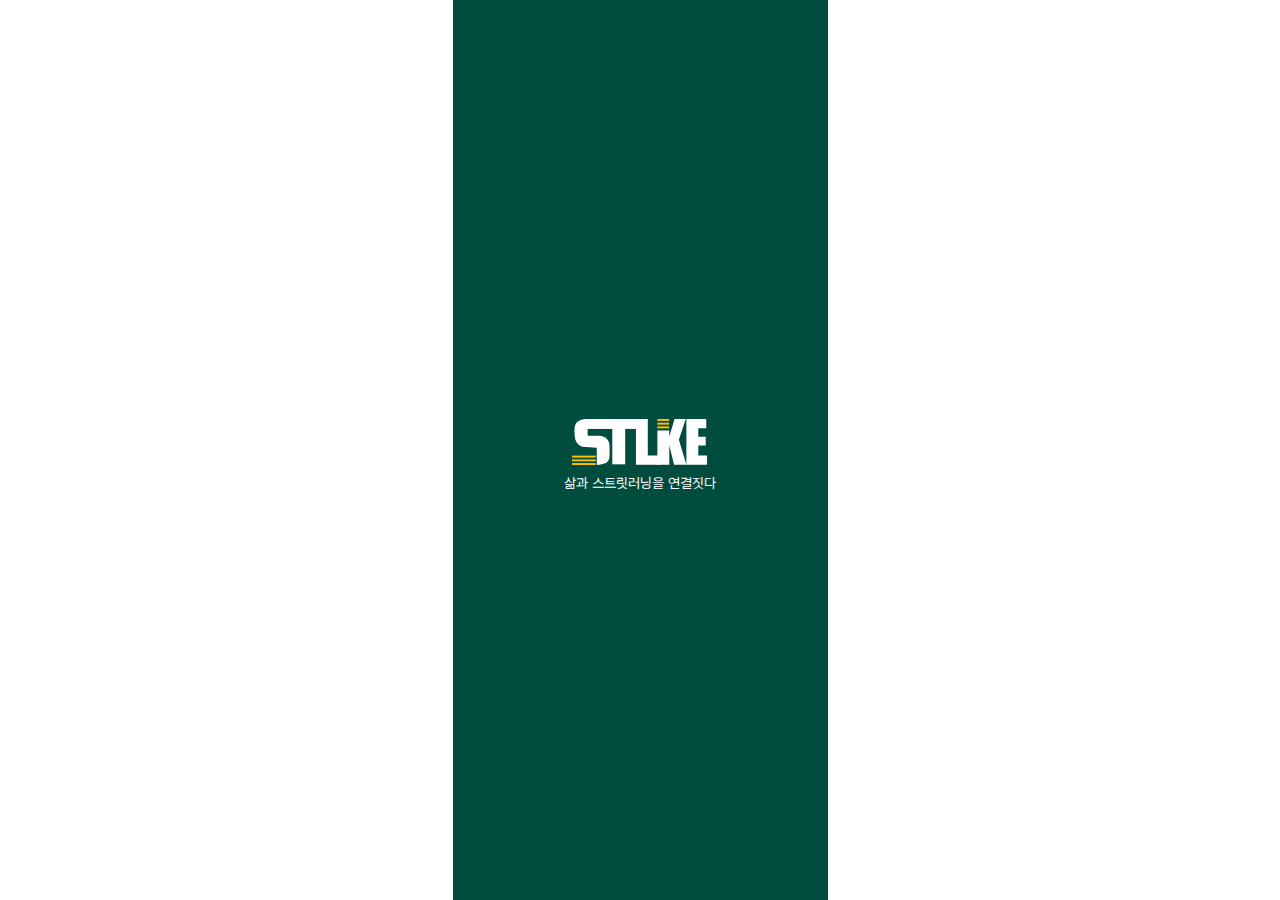
==== index.html @ 9b87cdf7 "splash, onboard" ====
<!DOCTYPE html>
<html lang="en">
  <head>
    <meta charset="UTF-8" />
    <meta name="viewport" content="width=device-width, initial-scale=1.0" />
    <title>STRIKE</title>
    <!-- FONT -->
    <link rel="stylesheet" href="css/font.css" />

    <!-- CSS -->
    <link rel="stylesheet" href="css/reset.css" />
    <link rel="stylesheet" href="css/common.css" />
    <link rel="stylesheet" href="css/style.css" />
  </head>
  <body>
    <div id="wrap" class="splash">
      <img src="img/common/logo.svg" alt="strike" />
      <p>삶과 스트릿러닝을 연결짓다</p>
    </div>
  </body>
  <script>
    setTimeout("move_page()", 2000); //2초후에 move_page함수실행
    function move_page() {
      location.href = "sub/onboard/onboard.html"; // 페이지 이동
    }
  </script>
</html>
---- css/font.css ----
@font-face {
  font-family: "Pretendard";
  src: url("../font/Pretendard-Light.woff2") format("woff2"),
    url("../font/Pretendard-Light.woff") format("woff");
  font-weight: 300;
  font-style: normal;
  font-display: swap;
}

@font-face {
  font-family: "Pretendard";
  src: url("../font/Pretendard-Medium.woff2") format("woff2"),
    url("../font/Pretendard-Medium.woff") format("woff");
  font-weight: 500;
  font-style: normal;
  font-display: swap;
}

@font-face {
  font-family: "Pretendard";
  src: url("../font/Pretendard-Bold.woff2") format("woff2"),
    url("../font/Pretendard-Bold.woff") format("woff");
  font-weight: 700;
  font-style: normal;
  font-display: swap;
}

@font-face {
  font-family: "Pretendard";
  src: url("../font/Pretendard-SemiBold.woff2") format("woff2"),
    url("../font/Pretendard-SemiBold.woff") format("woff");
  font-weight: 600;
  font-style: normal;
  font-display: swap;
}

@font-face {
  font-family: "Pretendard";
  src: url("../font/Pretendard-Regular.woff2") format("woff2"),
    url("../font/Pretendard-Regular.woff") format("woff");
  font-weight: 400;
  font-style: normal;
  font-display: swap;
}
---- css/common.css ----
@charset "utf-8";

body {
  display: flex;
  justify-content: center;
  font-size: 1.6rem;
  font-family: "Pretendard", sans-serif;
}

#wrap {
  min-width: 375px;
  width: 375px;
  height: 100vh;
}
---- css/style.css ----
@charset "utf-8";

:root {
  /*  COLOR  */
  --run-main-green: #004d40;
  --run-main-yellow: #ffcd29;
  --run-main-white: #ffffff;
}
#wrap {
  position: relative;
}
.splash {
  display: flex;
  justify-content: center;
  align-items: center;
  flex-direction: column;
  background: var(--run-main-green);
}
.splash img {
  animation: opacity 1s linear;
}
.splash p {
  color: var(--run-main-white);
  font-size: 1.4rem;
}

@keyframes opacity {
  0% {
    opacity: 0;
  }
  100% {
    opacity: 1;
  }
}

/* onboard */
.onboard-pagination {
  position: absolute;
  left: 50%;
  top: 40px;
}
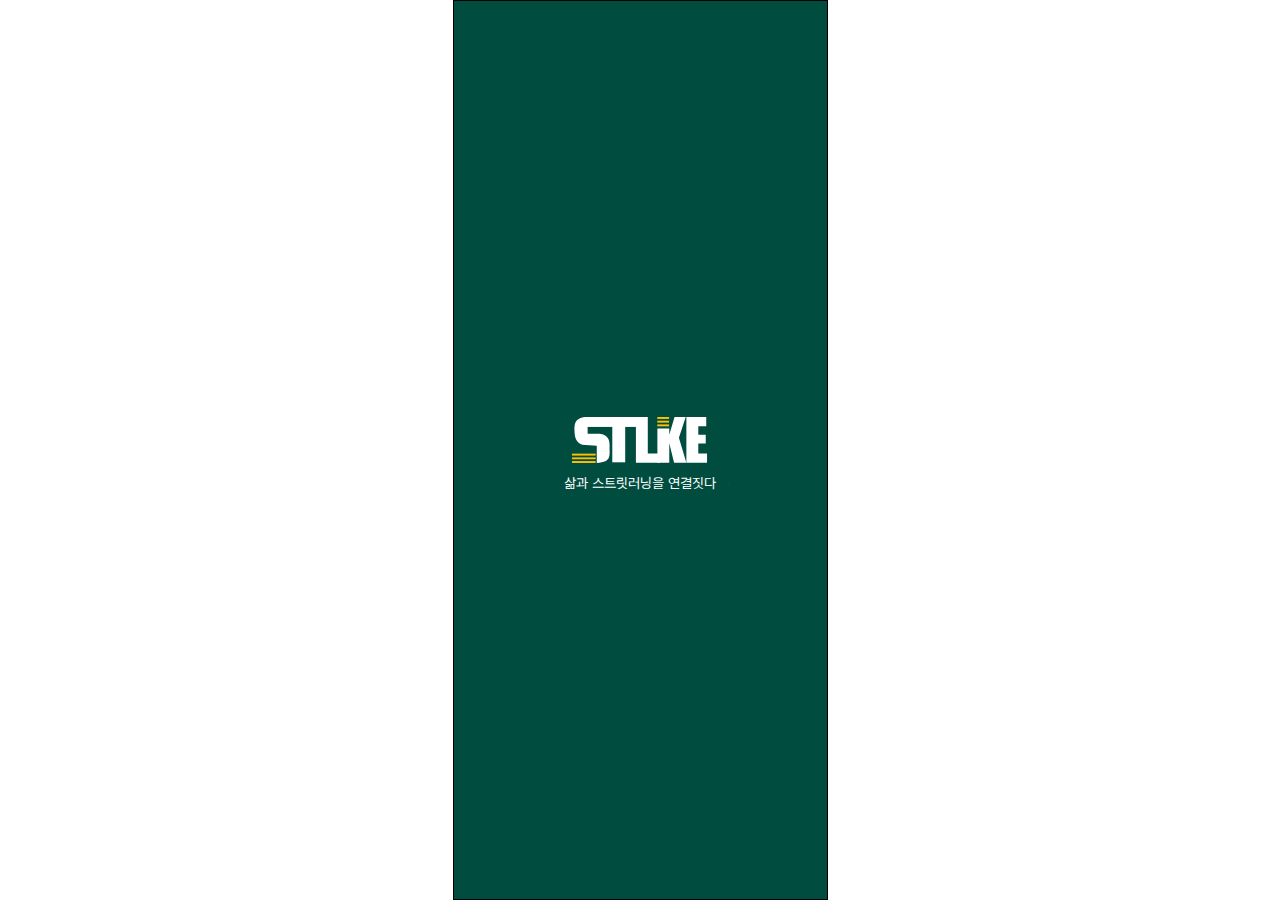
==== commit 6597c89d: "login,join" ====
--- a/index.html
+++ b/index.html
@@ -14,7 +14,7 @@
   </head>
   <body>
     <div id="wrap" class="splash">
-      <img src="img/common/logo.svg" alt="strike" />
+      <img src="img/common/logo-w.svg" alt="strike" />
       <p>삶과 스트릿러닝을 연결짓다</p>
     </div>
   </body>
--- a/css/common.css
+++ b/css/common.css
@@ -1,14 +1,70 @@
 @charset "utf-8";
-
 body {
   display: flex;
   justify-content: center;
   font-size: 1.6rem;
   font-family: "Pretendard", sans-serif;
+  line-height: 1.5;
 }
 
 #wrap {
+  position: relative;
   min-width: 375px;
   width: 375px;
   height: 100vh;
+  border: 1px solid #000;
+  overflow: hidden;
 }
+.btn_wrap {
+  position: absolute;
+  width: 100%;
+  padding: 40px 0 20px;
+  background: var(--run-main-white);
+  z-index: 2;
+}
+.btn {
+  width: 100%;
+  height: 50px;
+  background: var(--run-main-green);
+  color: var(--run-main-white);
+  border-radius: 10px;
+  font-size: 1.6rem;
+}
+.btn.under {
+  position: absolute;
+  left: 50%;
+  bottom: 54px;
+  transform: translateX(-50%);
+  width: calc(100% - 32px);
+}
+#header {
+  position: sticky;
+  background: var(--run-main-white) center;
+}
+#header .navigator {
+  display: flex;
+  justify-content: space-between;
+  align-items: center;
+  padding: 23px 16px;
+}
+#header a {
+  display: block;
+}
+#header .title {
+  position: absolute;
+  left: 50%;
+  transform: translateX(-50%);
+}
+#header .title h2 {
+  font-size: 1.8rem;
+  font-weight: 500;
+  color: #222;
+}
+#header.h-shadow {
+  box-shadow: 0px 2px 2px rgba(0, 0, 0, 0.1);
+}
+
+#main {
+  position: relative;
+  padding: 0 16px;
+}
--- a/css/style.css
+++ b/css/style.css
@@ -5,9 +5,10 @@
   --run-main-green: #004d40;
   --run-main-yellow: #ffcd29;
   --run-main-white: #ffffff;
-}
-#wrap {
-  position: relative;
+  --run-main-darkgray: #555555;
+  --run-main-gray: #999999;
+  --run-main-lightgray: #d9d9d9;
+  --run-main-lightgray02: #eeeeee;
 }
 .splash {
   display: flex;
@@ -36,6 +37,191 @@
 /* onboard */
 .onboard-pagination {
   position: absolute;
+  left: 50% !important;
+  top: 40px !important;
+  transform: translateX(-50%);
+  width: auto !important;
+}
+.swiper-pagination-bullet {
+  width: 8px;
+  height: 8px;
+  background: var(--run-main-gray);
+}
+.swiper-pagination-bullet-active {
+  background: var(--run-main-green) !important;
+}
+.onboard-txt {
+  margin-top: 80px;
+  text-align: center;
+}
+.onboard-txt h2 {
+  margin-bottom: 10px;
+  font-weight: 600;
+  font-size: 2.4rem;
+  color: var(--run-main-green);
+}
+.onboard-txt p {
+  font-size: 1.4rem;
+  color: var(--run-main-darkgray);
+}
+.onboard-img {
+  position: relative;
+  width: 100%;
+  height: 52vh;
+  margin-top: 40px;
+  overflow: hidden;
+}
+
+.onboard-img1 {
+  position: absolute;
+  width: 93%;
+  left: 54%;
+  transform: translateX(-50%);
+}
+.onboard-img2 {
+  position: absolute;
+  top: -140px;
   left: 50%;
-  top: 40px;
-}
+  transform: translateX(-50%);
+}
+.onboard-img3 {
+  position: absolute;
+  top: -48px;
+  left: 14px;
+  left: 50%;
+  transform: translateX(-50%);
+}
+@media (max-width: 320px) {
+  .onboard-img1 {
+    width: 73%;
+    left: 54%;
+    transform: translateX(-50%);
+  }
+  .onboard-img2 {
+    width: 420px;
+    top: -120px;
+  }
+
+  .onboard-img3 {
+    width: 80%;
+  }
+}
+
+/* login */
+.login-logo {
+  margin-top: 40px;
+  text-align: center;
+}
+.login {
+  margin: 60px auto 0;
+}
+.login input {
+  display: block;
+  width: 100%;
+  margin-bottom: 16px;
+  padding: 12px 16px;
+  border: 1px solid var(--run-main-lightgray);
+  border-radius: 10px;
+  outline: none;
+}
+.login input::placeholder {
+  color: var(--run-main-lightgray);
+}
+.login .pw-join {
+  display: flex;
+  justify-content: center;
+  gap: 16px;
+  margin-top: 16px;
+  font-size: 1.4rem;
+}
+.login .pw-join p {
+  color: var(--run-main-lightgray);
+}
+.login .pw-join a {
+  display: block;
+}
+input.login-pw {
+  margin-bottom: 32px;
+}
+
+.sns-login {
+  margin-top: 46px;
+  font-size: 1.4rem;
+  color: var(--run-main-gray);
+}
+.sns-login .line-box {
+  display: flex;
+  align-items: center;
+  gap: 8px;
+}
+.sns-login hr {
+  width: 150px;
+  height: 1px;
+  border: 1px solid var(--run-main-lightgray02);
+}
+.sns-login .sns {
+  display: flex;
+  justify-content: center;
+  gap: 8px;
+  margin-top: 16px;
+}
+
+/* join */
+.join h3 {
+  margin-top: 20px;
+}
+table {
+  width: 100%;
+  margin-top: 40px;
+  padding: 16px 0 24px;
+  border: 1px solid var(--run-main-lightgray02);
+  border-radius: 10px;
+  border-spacing: 0px;
+}
+#cbx_chkAll {
+  appearance: none;
+  width: 20px;
+  height: 20px;
+  margin-top: 6px;
+  margin-right: 12px;
+  background: url(../img/main/check_disable.svg) no-repeat left center;
+}
+#cbx_chkAll:checked {
+  background: url(../img/main/check_active.svg) no-repeat left center;
+}
+table tr {
+  display: flex;
+  align-items: center;
+}
+
+table thead tr {
+  padding: 0 16px 16px;
+  border-bottom: 1px solid var(--run-main-lightgray02);
+}
+table tbody tr:first-child {
+  padding: 24px 24px 0;
+}
+table tbody tr {
+  padding: 24px 24px 0;
+}
+
+table tr td:nth-child(2) {
+  margin: 0 auto 0 12px;
+  color: var(--run-main-gray);
+  font-size: 1.4rem;
+}
+table tr td:nth-child(3) {
+  text-decoration: underline;
+  color: var(--run-main-gray);
+  font-size: 1.4rem;
+}
+table input[type="checkbox"] {
+  appearance: none;
+  width: 18px;
+  height: 18px;
+  margin-top: 4px;
+  background: url(../img/main/check_disable_nobg.svg) no-repeat left center;
+}
+table input[type="checkbox"]:checked {
+  background: url(../img/main/check_active_nobg.svg) no-repeat left center;
+}
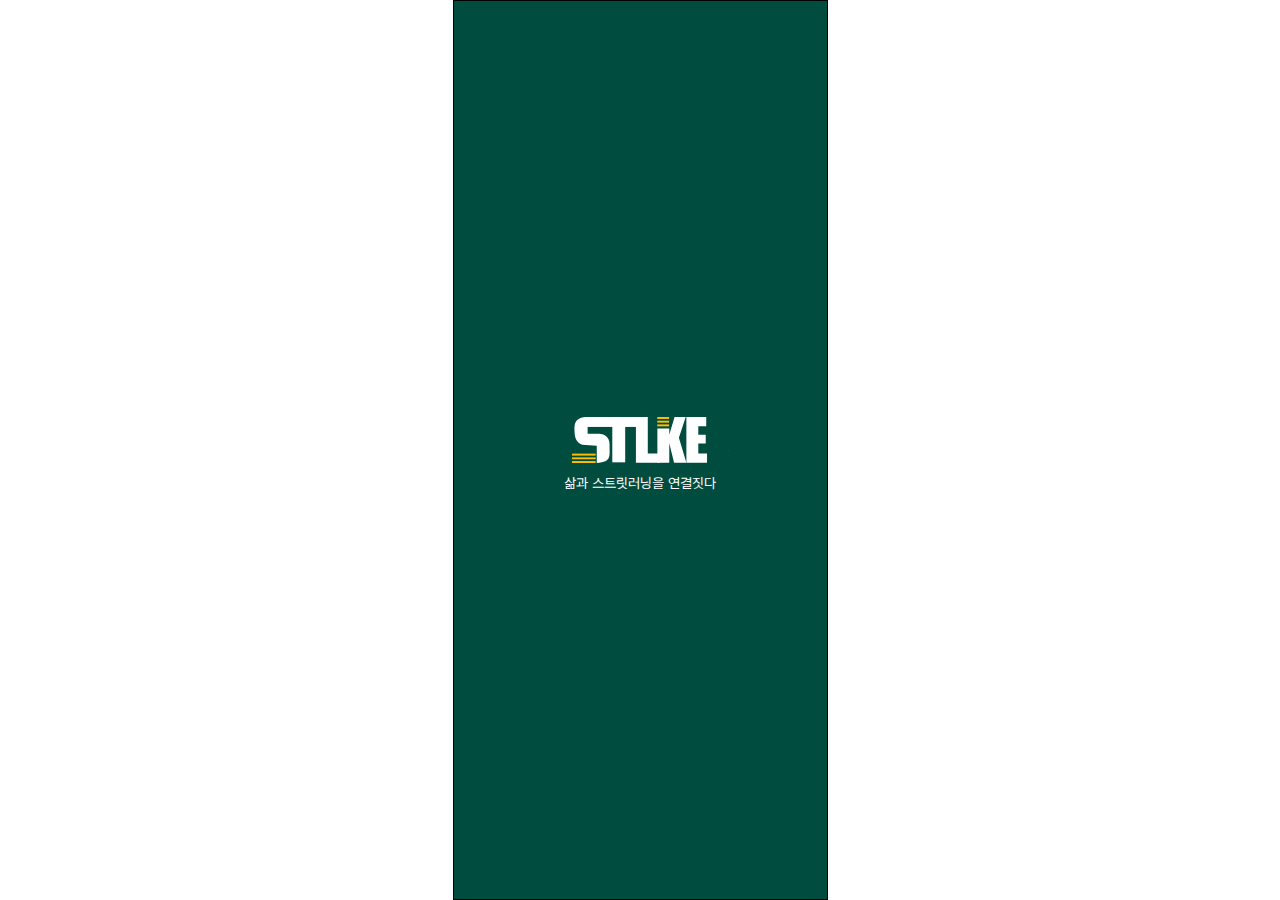
==== commit 5ddce546: "like merge" ====
--- a/index.html
+++ b/index.html
@@ -9,8 +9,9 @@
 
     <!-- CSS -->
     <link rel="stylesheet" href="css/reset.css" />
-    <link rel="stylesheet" href="css/common.css" />
-    <link rel="stylesheet" href="css/style.css" />
+    <link rel="stylesheet" href="../../css/common.css" />
+
+    <link rel="stylesheet" href="css/style2.css" />
   </head>
   <body>
     <div id="wrap" class="splash">
--- a/css/common.css
+++ b/css/common.css
@@ -1,70 +1,192 @@
 @charset "utf-8";
+
+/*reset.css에 버튼 background-color랑 border 값 없앴으여*/
+
 body {
   display: flex;
   justify-content: center;
+  /*이현_수정*/
+  color: var(--run-main-black);
+  line-height: 1.5;
   font-size: 1.6rem;
   font-family: "Pretendard", sans-serif;
-  line-height: 1.5;
 }
 
 #wrap {
-  position: relative;
   min-width: 375px;
   width: 375px;
   height: 100vh;
   border: 1px solid #000;
-  overflow: hidden;
 }
-.btn_wrap {
-  position: absolute;
-  width: 100%;
-  padding: 40px 0 20px;
+
+.inner {
+  padding: 0 16px;
+}
+
+/*탑 바(임시)*/
+#header {
+  position: fixed;
+  left: 50%;
+  top: 0;
+  width: 375px;
   background: var(--run-main-white);
-  z-index: 2;
+  transform: translateX(-50%);
+  z-index: 10;
 }
-.btn {
-  width: 100%;
-  height: 50px;
-  background: var(--run-main-green);
-  color: var(--run-main-white);
-  border-radius: 10px;
-  font-size: 1.6rem;
+#main {
+  padding: 70px 0 0;
 }
-.btn.under {
+
+.topbar {
+  position: relative;
+  display: flex;
+  height: 70px;
+  padding: 0 16px;
+  align-items: center;
+  box-shadow: 0px 2px 2px rgba(0, 0, 0, 0.1);
+}
+.topbar .btn_back {
+  width: 24px;
+  height: 24px;
+  font-size: 0;
+  background: url(../img/common/icon_back_small.svg) no-repeat center/cover;
+}
+.topbar h1 {
   position: absolute;
   left: 50%;
-  bottom: 54px;
+  top: 50%;
+  font-weight: 600;
+  font-size: 1.8rem;
+  color: var(--run-main-black);
+  transform: translate(-50%, -50%);
+}
+.topbar img {
+  width: 73px;
+}
+.topbar_main {
+  justify-content: end;
+}
+.topbar_sub {
+  justify-content: space-between;
+}
+.topbar_back {
+  justify-content: start;
+}
+
+.util {
+  display: flex;
+  gap: 16px;
+}
+.util a {
+  width: 24px;
+  height: 24px;
+  font-size: 0;
+  color: transparent;
+}
+.util .btn_bell {
+  background: url(../img/common/icon_bell_on.svg) no-repeat center/cover;
+}
+.util .btn_share {
+  background: url(../img/common/icon_share.svg) no-repeat center/cover;
+}
+.util .btn_setting {
+  background: url(../img/common/icon_setting.svg) no-repeat center/cover;
+}
+
+.util .btn_alarm {
+  background: url(../img/common/icon_alarm.svg) no-repeat center/cover;
+}
+/*바텀 바*/
+#nav_bar {
+  display: flex;
+  position: fixed;
+  left: 50%;
+  bottom: 0;
+  width: 375px;
+  height: 102px;
+  padding: 23px 40px;
+  align-items: start;
+  justify-content: space-between;
+  background: var(--run-main-white);
+  box-shadow: 0px -2px 2px rgba(0, 0, 0, 0.2);
   transform: translateX(-50%);
-  width: calc(100% - 32px);
+  z-index: 10;
 }
-#header {
-  position: sticky;
-  background: var(--run-main-white) center;
+#nav_bar li {
+  width: 24px;
+  height: 24px;
 }
-#header .navigator {
-  display: flex;
-  justify-content: space-between;
-  align-items: center;
-  padding: 23px 16px;
+#nav_bar li a {
+  display: block;
+  width: 100%;
+  height: 100%;
+  font-size: 0;
+  color: transparent;
 }
-#header a {
-  display: block;
+
+#nav_bar li:first-child a {
+  background: url(../img/common/icon_challenge_gray.svg);
 }
-#header .title {
-  position: absolute;
+#nav_bar li:nth-child(2) a {
+  background: url(../img/common/icon_routine_gray.svg);
+}
+#nav_bar li:nth-child(3) a {
+  background: url(../img/common/icon_home_gray.svg);
+}
+#nav_bar li:nth-child(4) a {
+  background: url(../img/common/icon_crew_gray.svg);
+}
+#nav_bar li:last-child a {
+  background: url(../img/common/icon_my_gray.svg);
+}
+
+#nav_bar li.active:first-child a {
+  background: url(../img/common/icon_challenge_green.svg);
+}
+#nav_bar li.active:nth-child(2) a {
+  background: url(../img/common/icon_routine_green.svg);
+}
+#nav_bar li.active:nth-child(3) a {
+  background: url(../img/common/icon_home_green.svg);
+}
+#nav_bar li.active:nth-child(4) a {
+  background: url(../img/common/icon_crew_green.svg);
+}
+#nav_bar li.active:last-child a {
+  background: url(../img/common/icon_my_green.svg);
+}
+
+/*하단 고정 버튼*/
+.btn_area {
+  position: fixed;
   left: 50%;
+  bottom: 0;
+  width: 375px;
+  padding: 20px 16px;
+  background: var(--run-main-white);
   transform: translateX(-50%);
 }
-#header .title h2 {
-  font-size: 1.8rem;
+.active .btn_btm {
+  display: block;
+  width: 343px;
+  height: 50px;
+  color: var(--run-main-white);
+  background: var(--run-main-green);
+  font-size: 1.6rem;
   font-weight: 500;
-  color: #222;
+  border-radius: 10px;
+  line-height: 50px;
+  text-align: center;
 }
-#header.h-shadow {
-  box-shadow: 0px 2px 2px rgba(0, 0, 0, 0.1);
+.default .btn_btm {
+  display: block;
+  width: 343px;
+  height: 50px;
+  color: var(--run-main-green);
+  background: var(--run-main-white);
+  font-weight: 500;
+  border: 2px solid var(--run-main-green);
+  border-radius: 10px;
+  line-height: 50px;
+  text-align: center;
 }
-
-#main {
-  position: relative;
-  padding: 0 16px;
-}
--- a/css/style2.css
+++ b/css/style2.css
@@ -0,0 +1,745 @@
+@charset "utf-8";
+
+:root {
+  /*  COLOR  */
+  --run-main-green: #004d40;
+  --run-main-yellow: #ffcd29;
+  --run-main-white: #ffffff;
+  --run-main-darkgray: #555555;
+  --run-main-gray: #999999;
+  --run-main-lightgray: #d9d9d9;
+  --run-main-lightgray02: #eeeeee;
+}
+
+/* Global */
+/* .btn {
+  max-width: 375px;
+  width: 100%;
+  height: 50px;
+  background: var(--run-main-green);
+  color: var(--run-main-white);
+  border-radius: 10px;
+  font-size: 1.6rem;
+}
+.btn.under {
+  position: absolute;
+  max-width: 343px;
+  width: calc(100% - 32px);
+  left: 50%;
+  bottom: 54px;
+  transform: translateX(-50%);
+} */
+
+input:not(input[type="checkbox"], input[type="radio"]) {
+  display: block;
+  width: 100%;
+  margin-bottom: 16px;
+  padding: 16px 12px;
+  border: 1px solid var(--run-main-lightgray);
+  border-radius: 10px;
+  outline: none;
+}
+input::placeholder {
+  color: var(--run-main-lightgray);
+}
+
+#wrap .side-padding {
+  padding: 70px 16px 0;
+}
+.tag {
+  display: inline-block;
+  padding: 4px 10px;
+  background: var(--run-main-white);
+  font-size: 1.2rem;
+  color: var(--run-main-green);
+  border: 1px solid var(--run-main-green);
+  border-radius: 50px;
+  color: var(--run-main-green);
+}
+.tag span {
+  font-size: 1.2rem;
+  font-weight: 500;
+}
+.tag img {
+  margin-top: 2px;
+  margin-right: 2px;
+  width: 12px;
+  height: 12px;
+}
+
+#main {
+  position: relative;
+  padding: 70px 16px 88px;
+}
+/* splash */
+.splash {
+  display: flex;
+  justify-content: center;
+  align-items: center;
+  flex-direction: column;
+  background: var(--run-main-green);
+}
+.splash img {
+  animation: opacity 1s linear;
+}
+.splash p {
+  color: var(--run-main-white);
+  font-size: 1.4rem;
+}
+
+@keyframes opacity {
+  0% {
+    opacity: 0;
+  }
+  100% {
+    opacity: 1;
+  }
+}
+
+/* onboard */
+.onboard-pagination {
+  position: absolute;
+  left: 50% !important;
+  top: 40px !important;
+  transform: translateX(-50%);
+  width: auto !important;
+}
+.swiper-pagination-bullet {
+  width: 8px;
+  height: 8px;
+  background: var(--run-main-gray);
+}
+.swiper-pagination-bullet-active {
+  background: var(--run-main-green) !important;
+}
+.onboard-txt {
+  margin-top: 80px;
+  text-align: center;
+}
+.onboard-txt h2 {
+  margin-bottom: 10px;
+  font-weight: 600;
+  font-size: 2.4rem;
+  color: var(--run-main-green);
+}
+.onboard-txt p {
+  font-size: 1.4rem;
+  color: var(--run-main-darkgray);
+}
+.onboard-img {
+  position: relative;
+  width: 100%;
+  height: 52vh;
+  margin-top: 40px;
+  overflow: hidden;
+}
+
+.onboard-img1 {
+  position: absolute;
+  width: 93%;
+  left: 54%;
+  transform: translateX(-50%);
+}
+.onboard-img2 {
+  position: absolute;
+  top: -140px;
+  left: 50%;
+  transform: translateX(-50%);
+}
+.onboard-img3 {
+  position: absolute;
+  top: -48px;
+  left: 14px;
+  left: 50%;
+  transform: translateX(-50%);
+}
+@media (max-width: 320px) {
+  .onboard-img1 {
+    width: 73%;
+    left: 54%;
+    transform: translateX(-50%);
+  }
+  .onboard-img2 {
+    width: 420px;
+    top: -120px;
+  }
+
+  .onboard-img3 {
+    width: 80%;
+  }
+}
+
+/* login */
+.login-wrap .topbar {
+  box-shadow: none;
+}
+.login-wrap #header h1 {
+  display: none;
+}
+.login-logo {
+  margin-top: 40px;
+  text-align: center;
+}
+.login {
+  margin: 60px auto 0;
+}
+
+.login .pw-join {
+  display: flex;
+  justify-content: center;
+  gap: 16px;
+  margin-top: 16px;
+  font-size: 1.4rem;
+}
+.login .pw-join p {
+  color: var(--run-main-lightgray);
+}
+.login .pw-join a {
+  display: block;
+}
+input.login-pw {
+  margin-bottom: 32px;
+}
+
+.sns-login {
+  margin-top: 46px;
+  font-size: 1.4rem;
+  color: var(--run-main-gray);
+}
+.sns-login .line-box {
+  display: flex;
+  align-items: center;
+  gap: 8px;
+}
+.sns-login hr {
+  width: 150px;
+  height: 1px;
+  border: 1px solid var(--run-main-lightgray02);
+}
+.sns-login .sns {
+  display: flex;
+  justify-content: center;
+  gap: 8px;
+  margin-top: 16px;
+}
+
+/* join */
+.join h3 {
+  margin-top: 20px;
+  font-weight: 600;
+  font-size: 1.8rem;
+}
+table {
+  width: 100%;
+  margin-top: 40px;
+  padding: 16px 0 24px;
+  border: 1px solid var(--run-main-lightgray02);
+  border-radius: 10px;
+  border-spacing: 0px;
+}
+#cbx_chkAll {
+  appearance: none;
+  width: 20px;
+  height: 20px;
+  margin-top: 6px;
+  margin-right: 12px;
+  background: url(../img/sub/check_disable.svg) no-repeat left center;
+}
+#cbx_chkAll:checked {
+  background: url(../img/sub/check_active.svg) no-repeat left center;
+}
+table tr {
+  display: flex;
+  align-items: center;
+}
+
+table thead tr {
+  padding: 0 16px 16px;
+  border-bottom: 1px solid var(--run-main-lightgray02);
+}
+table tbody tr:first-child {
+  padding: 24px 24px 0;
+}
+table tbody tr {
+  padding: 24px 24px 0;
+}
+
+table tr td:nth-child(2) {
+  margin: 0 auto 0 12px;
+  color: var(--run-main-gray);
+  font-size: 1.4rem;
+}
+table tr td:nth-child(3) {
+  text-decoration: underline;
+  color: var(--run-main-gray);
+  font-size: 1.4rem;
+}
+table input[type="checkbox"] {
+  appearance: none;
+  width: 18px;
+  height: 18px;
+  margin-top: 4px;
+  background: url(../img/sub/check_disable_nobg.svg) no-repeat left center;
+}
+table input[type="checkbox"]:checked {
+  background: url(../img/sub/check_active_nobg.svg) no-repeat left center;
+}
+.join-form {
+  margin-top: 40px;
+}
+.join-form legend {
+  font-size: 1.6rem;
+  font-weight: 500;
+  margin-bottom: 8px;
+}
+.br-up {
+  margin: 0;
+  background: url(../img/sub/eye.svg) no-repeat right 12px center;
+  border-radius: 10px 10px 0 0;
+}
+.br-bottom {
+  border-top: 0;
+  background: url(../img/sub/eye.svg) no-repeat right 12px center;
+  border-radius: 0 0 10px 10px;
+}
+.input-box {
+  position: relative;
+}
+.btn-check {
+  position: absolute;
+  padding: 16px 12px;
+  height: 50px;
+  top: 0;
+  right: 0;
+  border-radius: 0 10px 10px 0;
+  border: 1px solid var(--run-main-lightgray);
+  font-size: 1.4rem;
+  line-height: 0;
+  color: var(--run-main-darkgray);
+}
+.location {
+  background: url(../img/sub/location.svg) no-repeat right 12px center;
+}
+.dimmd {
+  display: none;
+  position: absolute;
+  left: translateX(-50%);
+  top: 0;
+  max-width: 375px;
+  width: 100%;
+  height: 100vh;
+  background: rgba(0, 0, 0, 0.2);
+  z-index: 2;
+}
+.pop-up {
+  position: absolute;
+  bottom: -100%;
+  width: 100%;
+  background: var(--run-main-white);
+  padding: 24px 16px 0;
+  border-radius: 20px 20px 0 0;
+  transition: all 0.5s;
+}
+.pop-up-top-txt {
+  display: flex;
+  justify-content: space-between;
+  align-items: center;
+}
+.pop-up-top-txt h3 {
+  font-size: 1.8rem;
+  font-weight: 600;
+}
+
+.pop-up-search-mgt {
+  margin-top: 16px;
+}
+.pop-up-search fieldset h4 {
+  font-size: 1.6rem;
+}
+.pop-up-search fieldset ul {
+  font-size: 1.4rem;
+}
+.pop-up-search fieldset:nth-child(2) {
+  margin-top: 36px;
+}
+.pop-up-search fieldset:nth-child(2) ul {
+  height: 326px;
+  overflow-y: scroll;
+}
+.pop-up-search fieldset:nth-child(2) ul::-webkit-scrollbar {
+  display: none;
+}
+.pop-up-search ul li {
+  padding: 16px 0;
+  border-bottom: 1px solid var(--run-main-lightgray02);
+}
+.pop-up-search ul li:hover {
+  background: var(--run-main-lightgray02);
+}
+.pop-up-search ul li:last-child {
+  border: 0;
+}
+.complete-join {
+  display: flex;
+  justify-content: center;
+  align-items: center;
+  position: absolute;
+  max-width: 375px;
+  width: 100%;
+  height: 100%;
+  background: url(../img/sub/complete-join.svg) no-repeat center/ cover;
+}
+
+.complete-join p {
+  font-size: 2.6rem;
+  color: var(--run-main-white);
+  font-weight: 600;
+  text-align: center;
+}
+.complete-join .btn_area {
+  background: transparent;
+}
+/* main */
+#wrap .home {
+  padding: 70px 0 88px;
+}
+.title img {
+  width: 73px;
+  height: 25px;
+}
+.util ul {
+  display: flex;
+  gap: 16px;
+}
+.main-running {
+  padding: 0 16px;
+}
+.main-running .percent {
+  position: relative;
+  text-align: center;
+}
+.main-running .percent-main {
+  position: absolute;
+  top: 100px;
+  left: 50%;
+  transform: translateX(-50%);
+}
+.percetn-txt {
+  margin-bottom: 25px;
+}
+.percetn-txt h3 {
+  font-size: 4rem;
+  font-weight: 600;
+}
+.percetn-txt h3 + span {
+  font-size: 1.6rem;
+  color: var(--run-main-gray);
+}
+.percent-car {
+  display: flex;
+  justify-content: center;
+  gap: 40px;
+  margin-bottom: 30px;
+}
+.percent-car h4 {
+  font-size: 2rem;
+  font-weight: 600;
+}
+.percent-car h4 + p {
+  color: var(--run-main-gray);
+  font-size: 1.4rem;
+  font-weight: 400;
+}
+.main-crew-btn-box {
+  display: flex;
+}
+.main-crew {
+  margin-top: 30px;
+}
+.main-crew-btn-box li {
+  width: 81px;
+  height: 35px;
+  font-size: 1.4rem;
+  text-align: center;
+  line-height: 32px;
+  color: var(--run-main-gray);
+  border: 1px solid var(--run-main-gray);
+  border-radius: 35px;
+}
+.main-crew-btn-box li.active {
+  color: var(--run-main-green);
+  border-color: var(--run-main-green);
+}
+
+.main-crew-list .main-crew-box {
+  display: flex;
+  width: 100%;
+  margin-top: 12px;
+  padding: 20px 16px;
+  border-radius: 10px;
+  box-shadow: 0 0 16px rgba(0, 0, 0, 0.1);
+}
+.main-crew-txt {
+  margin: 0 auto 0 20px;
+}
+.main-crew-txt h5 {
+  font-size: 1.6rem;
+  font-weight: 500;
+}
+.main-crew-txt > p {
+  font-size: 1.4rem;
+  font-weight: 400;
+  color: var(--run-main-darkgray);
+}
+.main-crew-txt-under {
+  margin-top: 17px;
+  font-size: 1.2rem;
+  color: var(--run-main-gray);
+}
+.main-crew-box .main-crew-d-day {
+  margin-top: 59px;
+  font-size: 1.4rem;
+  font-weight: 500;
+  color: var(--run-main-gray);
+}
+.main-crew-recommend-list {
+  padding: 15px 0 10px;
+}
+.main-crew-recommend-list li {
+  width: 100%;
+  height: 306px;
+  box-shadow: 0 0 16px rgba(0, 0, 0, 0.1);
+  border-radius: 10px;
+  overflow: hidden;
+}
+.mcr-img {
+  position: relative;
+}
+.mcr-img .tag {
+  position: absolute;
+  top: 12px;
+  left: 12px;
+}
+
+.home section {
+  margin-bottom: 30px;
+  padding: 0 16px;
+}
+.home section h4 {
+  font-size: 1.8rem;
+  font-weight: 600;
+  margin-bottom: 18px;
+}
+.home section:nth-of-type(2) h4,
+.home section:nth-of-type(3) h4 {
+  padding-left: 16px;
+}
+.home section:nth-of-type(2) {
+  padding: 15px 0 10px 0;
+}
+
+.home section:nth-of-type(3) {
+  padding: 0;
+}
+.home section:nth-of-type(4) {
+  padding: 15px 16px 10px 16px;
+}
+.home section:nth-of-type(2) > h4,
+.home section:nth-of-type(3) > h4 {
+  margin-bottom: 0;
+}
+.mcr-info {
+  padding: 16px 12px;
+  background: var(--run-main-white);
+}
+.mcr-title {
+  display: flex;
+}
+.mcr-title > img {
+  width: 40px;
+  height: 40px;
+}
+.mcr-title-txt h5 {
+  font-size: 1.4rem;
+  font-weight: 600;
+}
+.mcr-title-txt {
+  margin: 0 auto 0 12px;
+}
+.mcr-detail {
+  margin-top: 11px;
+}
+.mcr-detail p {
+  font-size: 1.4rem;
+  font-weight: 400;
+  overflow: hidden;
+  white-space: nowrap;
+  text-overflow: ellipsis;
+  word-break: break-all;
+  color: var(--run-main-darkgray);
+}
+
+.main-event-list {
+  padding: 15px 0 10px;
+}
+.main-event-list ul li {
+  height: 254px;
+  border-radius: 10px;
+  box-shadow: 0 0 16px rgba(0, 0, 0, 0.1);
+  overflow: hidden;
+}
+.me-img {
+  position: relative;
+}
+.me-img .tag {
+  position: absolute;
+  top: 14px;
+  left: 12px;
+  padding: 2px 12px;
+}
+.me-img .tag span {
+  font-size: 1.4rem;
+  font-weight: 600;
+}
+.me-img img {
+  width: 100%;
+  height: 100%;
+  object-fit: cover;
+}
+.mm-img {
+  position: relative;
+}
+.main-marathon {
+  position: relative;
+}
+.main-marathon-list ul li {
+  width: 342px;
+  height: 342px;
+  border-radius: 10px;
+}
+.main-marathon-list ul li:nth-child(1) {
+  background: linear-gradient(rgba(0, 0, 0, 0), rgba(0, 0, 0, 0.5)),
+    url(../img/main/marathon01.jpg);
+  background-repeat: no-repeat;
+  background-size: cover;
+  overflow: hidden;
+}
+.main-marathon-list ul li:nth-child(1) {
+  background: linear-gradient(rgba(0, 0, 0, 0), rgba(0, 0, 0, 0.5)),
+    url(../img/main/marathon01.jpg);
+  background-repeat: no-repeat;
+  background-size: cover;
+  overflow: hidden;
+}
+.main-marathon-list ul li:nth-child(2) {
+  background: linear-gradient(rgba(0, 0, 0, 0), rgba(0, 0, 0, 0.5)),
+    url(../img/main/marathon02.jpg);
+  background-repeat: no-repeat;
+  background-size: cover;
+  overflow: hidden;
+}
+
+.mm-txt {
+  padding: 272px 16px 20px;
+  color: var(--run-main-white);
+}
+.mm-txt h5 {
+  font-size: 1.8rem;
+  font-weight: 600;
+}
+.mm-txt p {
+  overflow: hidden;
+  white-space: nowrap;
+  text-overflow: ellipsis;
+  word-break: break-all;
+  font-size: 1.4rem;
+  font-weight: 400;
+}
+
+.marathon-pagination {
+  text-align: center;
+  margin-top: 4px;
+}
+.marathon-pagination .swiper-pagination-bullet {
+  width: 6px;
+  height: 6px;
+}
+.marathon-pagination .swiper-pagination-bullet-active {
+  width: 15px;
+  border-radius: 10px;
+  transition: all 0.5s;
+}
+.main-challenge-list {
+  padding: 24px 16px 12px;
+  box-shadow: 0 0 16px rgba(0, 0, 0, 0.1);
+  border-radius: 10px;
+}
+.main-challenge-list li:last-child .main-challenge-box {
+  border: 0;
+}
+.main-challenge h4 {
+  margin-bottom: 10px;
+  font-size: 1.8rem;
+  font-weight: 600;
+}
+.main-challenge h4 + p {
+  font-size: 1.4rem;
+  color: var(--run-main-gray);
+}
+.main-challenge-box {
+  display: flex;
+  width: 100%;
+  padding: 20px 0;
+  border-bottom: 1px solid var(--run-main-lightgray02);
+}
+.main-challenge-txt {
+  margin: 0 auto 0 20px;
+}
+.main-challenge-txt h5 {
+  font-size: 1.6rem;
+  font-weight: 500;
+}
+.main-challenge-txt > p {
+  font-size: 1.4rem;
+  font-weight: 400;
+  color: var(--run-main-darkgray);
+}
+.main-challenge-txt-under {
+  margin-top: 17px;
+  font-size: 1.2rem;
+  color: var(--run-main-gray);
+}
+.main-challenge-right {
+  display: flex;
+  flex-direction: column;
+  justify-content: space-between;
+}
+.main-challenge-box .main-challenge-d-day {
+  font-size: 1.4rem;
+  font-weight: 500;
+  color: var(--run-main-gray);
+}
+.more-content {
+  text-align: center;
+  padding: 28px 0 16px;
+}
+.more-content p {
+  font-size: 1.4rem;
+  font-weight: 500;
+  color: var(--run-main-darkgray);
+}
+.more-content .tag {
+  margin-top: 13px;
+  padding: 8px 16px;
+  font-size: 1.4rem;
+  font-weight: 500;
+}
+
+/* running */
+
+.running #header {
+  background: transparent;
+}
+.running {
+  background: url(../img/sub/running-map.jpg) no-repeat top center/cover;
+}
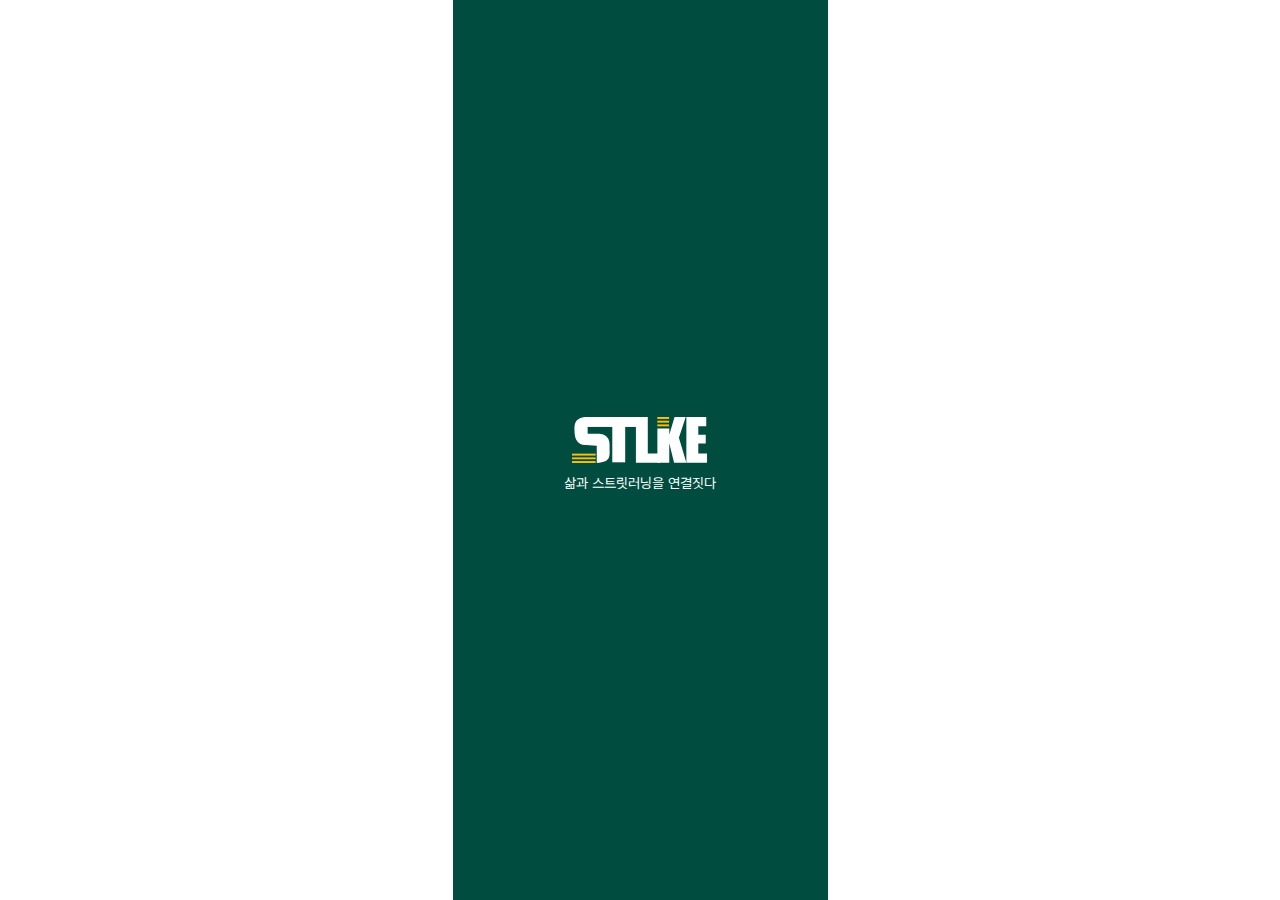
==== commit 0203e784: "splash edit" ====
--- a/index.html
+++ b/index.html
@@ -9,8 +9,7 @@
 
     <!-- CSS -->
     <link rel="stylesheet" href="css/reset.css" />
-    <link rel="stylesheet" href="../../css/common.css" />
-
+    <link rel="stylesheet" href="css/common.css" />
     <link rel="stylesheet" href="css/style2.css" />
   </head>
   <body>
@@ -20,9 +19,9 @@
     </div>
   </body>
   <script>
-    setTimeout("move_page()", 2000); //2초후에 move_page함수실행
-    function move_page() {
-      location.href = "sub/onboard/onboard.html"; // 페이지 이동
-    }
+    // setTimeout("move_page()", 2000); //2초후에 move_page함수실행
+    // function move_page() {
+    //   location.href = "sub/onboard/onboard.html"; // 페이지 이동
+    // }
   </script>
 </html>
--- a/css/common.css
+++ b/css/common.css
@@ -1,7 +1,9 @@
 @charset "utf-8";
 
 /*reset.css에 버튼 background-color랑 border 값 없앴으여*/
-
+body::-webkit-scrollbar {
+  display: none;
+}
 body {
   display: flex;
   justify-content: center;
@@ -16,7 +18,6 @@
   min-width: 375px;
   width: 375px;
   height: 100vh;
-  border: 1px solid #000;
 }
 
 .inner {
@@ -190,3 +191,113 @@
   line-height: 50px;
   text-align: center;
 }
+
+[class*="btn"] {
+  cursor: pointer;
+}
+
+#menu_list {
+  display: flex;
+  top: 70px;
+  position: fixed;
+  max-width: 375px;
+  width: 100%;
+}
+#menu_list button.active {
+  color: var(--run-main-green);
+  border-bottom: 2px solid var(--run-main-green);
+}
+#menu_list button {
+  display: flex;
+  width: calc(100% / 2);
+  height: 50px;
+  align-items: center;
+  justify-content: center;
+  font-weight: 500;
+  color: var(--run-main-gray);
+}
+
+/*pop-up*/
+#dimmed {
+  display: none;
+}
+.dimmed {
+  position: fixed;
+  left: 50%;
+  top: 0;
+  width: 375px;
+  height: 100%;
+  display: flex;
+  align-items: center;
+  justify-content: center;
+  background: linear-gradient(rgba(0, 0, 0, 0.4), rgba(0, 0, 0, 0.4));
+  transform: translateX(-50%);
+  z-index: 6;
+}
+
+.popup01 {
+  position: relative;
+  width: calc(100% - 32px);
+  padding: 16px;
+  border-radius: 10px;
+  background: var(--run-main-white);
+  text-align: center;
+}
+
+.popup01 .btn_close {
+  position: absolute;
+  right: 16px;
+  top: 20px;
+  width: 14px;
+  height: 14px;
+  font-size: 0;
+  background: url(../img/common/icon_close.svg) no-repeat center/cover;
+  cursor: pointer;
+}
+.popup p {
+  display: inline-block;
+  padding: 2px 52px;
+  color: var(--run-main-white);
+  font-weight: 500;
+  font-size: 1.4rem;
+  border-radius: 50px;
+  background: var(--run-main-green);
+}
+
+.popup01 ul {
+  display: flex;
+  padding: 16px 0 0;
+  justify-content: space-between;
+}
+.popup ul li {
+  width: calc((100% - 16px) / 2);
+}
+.popup ul li a {
+  display: inline-block;
+  width: 100%;
+  padding: 16px;
+  font-size: 1.4rem;
+  border: 1px solid var(--run-main-lightgray02);
+  border-radius: 10px;
+}
+
+.popup01 ul li:first-child a::before {
+  content: "";
+  display: block;
+  margin: 0 auto 12px;
+  width: 50px;
+  height: 50px;
+  border-radius: 50%;
+  background: var(--run-main-lightgray02) url(../img/common/icon_run.svg)
+    no-repeat center/24px 24px;
+}
+.popup01 ul li:last-child a::before {
+  content: "";
+  display: block;
+  margin: 0 auto 12px;
+  width: 50px;
+  height: 50px;
+  border-radius: 50%;
+  background: var(--run-main-lightgray02) url(../img/common/icon_flag.svg)
+    no-repeat center/24px 24px;
+}
--- a/css/style2.css
+++ b/css/style2.css
@@ -9,6 +9,8 @@
   --run-main-gray: #999999;
   --run-main-lightgray: #d9d9d9;
   --run-main-lightgray02: #eeeeee;
+
+  --run-sub-green02: #4c935c;
 }
 
 /* Global */
@@ -69,7 +71,7 @@
 
 #main {
   position: relative;
-  padding: 70px 16px 88px;
+  padding: 70px 16px 60px;
 }
 /* splash */
 .splash {
@@ -320,10 +322,11 @@
 .location {
   background: url(../img/sub/location.svg) no-repeat right 12px center;
 }
-.dimmd {
+.dimmed {
   display: none;
   position: absolute;
-  left: translateX(-50%);
+  left: 50%;
+  transform: translateX(-50%);
   top: 0;
   max-width: 375px;
   width: 100%;
@@ -740,6 +743,157 @@
 .running #header {
   background: transparent;
 }
+.running .topbar {
+  box-shadow: none;
+}
 .running {
+  position: relative;
   background: url(../img/sub/running-map.jpg) no-repeat top center/cover;
 }
+.running #main {
+  padding: 70px 0 88px;
+}
+.gradient-bg {
+  display: flex;
+  flex-direction: column;
+  align-items: center;
+  gap: 20px;
+  position: fixed;
+  max-width: 375px;
+  width: 100%;
+  bottom: 0;
+  padding: 125px 0 55px;
+  background: linear-gradient(transparent 0%, #fff 50%);
+}
+.gradient-bg h2 {
+  font-size: 4rem;
+  font-weight: 600;
+}
+.running .count {
+  display: flex;
+  gap: 40px;
+  text-align: center;
+}
+.running .count p {
+  font-size: 2rem;
+  font-weight: 600;
+}
+.running .count p + span {
+  font-size: 1.4rem;
+  font-weight: 400;
+  color: var(--run-main-gray);
+}
+.running-btn-box .btn-shadow {
+  display: inline-block;
+  padding: 7px 10px;
+  box-shadow: 0 0 6px rgba(0, 0, 0, 0.1);
+  border-radius: 35px;
+  font-size: 1.4rem;
+  font-weight: 500;
+}
+.running-btn-box .btn-play {
+  display: inline-block;
+  width: 100px;
+  height: 100px;
+  margin: 0 20px;
+  line-height: 100px;
+  background: var(--run-main-yellow);
+  text-align: center;
+  border-radius: 100%;
+  font-size: 2.4rem;
+  font-weight: 600;
+}
+.current-location {
+  position: absolute;
+  right: 38px;
+  top: 320px;
+}
+.current-location-point-dot {
+  width: 16px;
+  height: 16px;
+  background: var(--run-main-green);
+  border: 2px solid var(--run-main-white);
+  border-radius: 50%;
+}
+.current-location-point-dot::before,
+.current-location-point-dot::after {
+  content: "";
+  position: absolute;
+  top: 74%;
+  left: 76%;
+  transform: translate(-50%, -50%);
+  background: #004d40;
+  margin-left: -12px;
+  margin-top: -12px;
+  width: 16px;
+  height: 16px;
+  border-radius: 50%;
+  animation: wave 3.5s infinite linear;
+}
+.current-location-point-dot::after {
+  opacity: 0;
+  animation: wave 3.5s 1.5s infinite linear;
+}
+.current-location-point {
+  position: absolute;
+  top: -7px;
+  left: 9px;
+  width: 8px;
+  height: 8px;
+  background: url(../img/sub/location-point.svg) no-repeat center;
+}
+@keyframes wave {
+  0% {
+    transform: scale(0);
+    opacity: 1;
+  }
+  100% {
+    transform: scale(3.5);
+    opacity: 0;
+  }
+}
+.pop-up-choose {
+  position: absolute;
+  top: 50%;
+  left: 50%;
+  transform: translate(-50%, -50%);
+  padding: 14px 16px 17px;
+  background: var(--run-main-white);
+  text-align: center;
+  border-radius: 10px;
+}
+.pop-up-choose h2 {
+  display: inline-block;
+  padding: 7px 0;
+  width: 187px;
+  margin-bottom: 16px;
+  background: var(--run-sub-green02);
+  font-size: 1.6rem;
+  font-weight: 500;
+  color: var(--run-main-white);
+  border-radius: 50px;
+}
+.pop-up-choose .btn-close {
+  position: absolute;
+  right: 16px;
+  top: 12px;
+  width: 14px;
+  height: 14px;
+}
+.pop-up-choose ul {
+  display: flex;
+  gap: 18px;
+}
+.pop-up-choose li a {
+  display: block;
+  width: 148px;
+  padding: 16px 0;
+  text-align: center;
+  border: 1px solid var(--run-main-lightgray02);
+  border-radius: 20px;
+}
+
+/* crew */
+#main.crew {
+  padding: 130px 16px 60px;
+}
